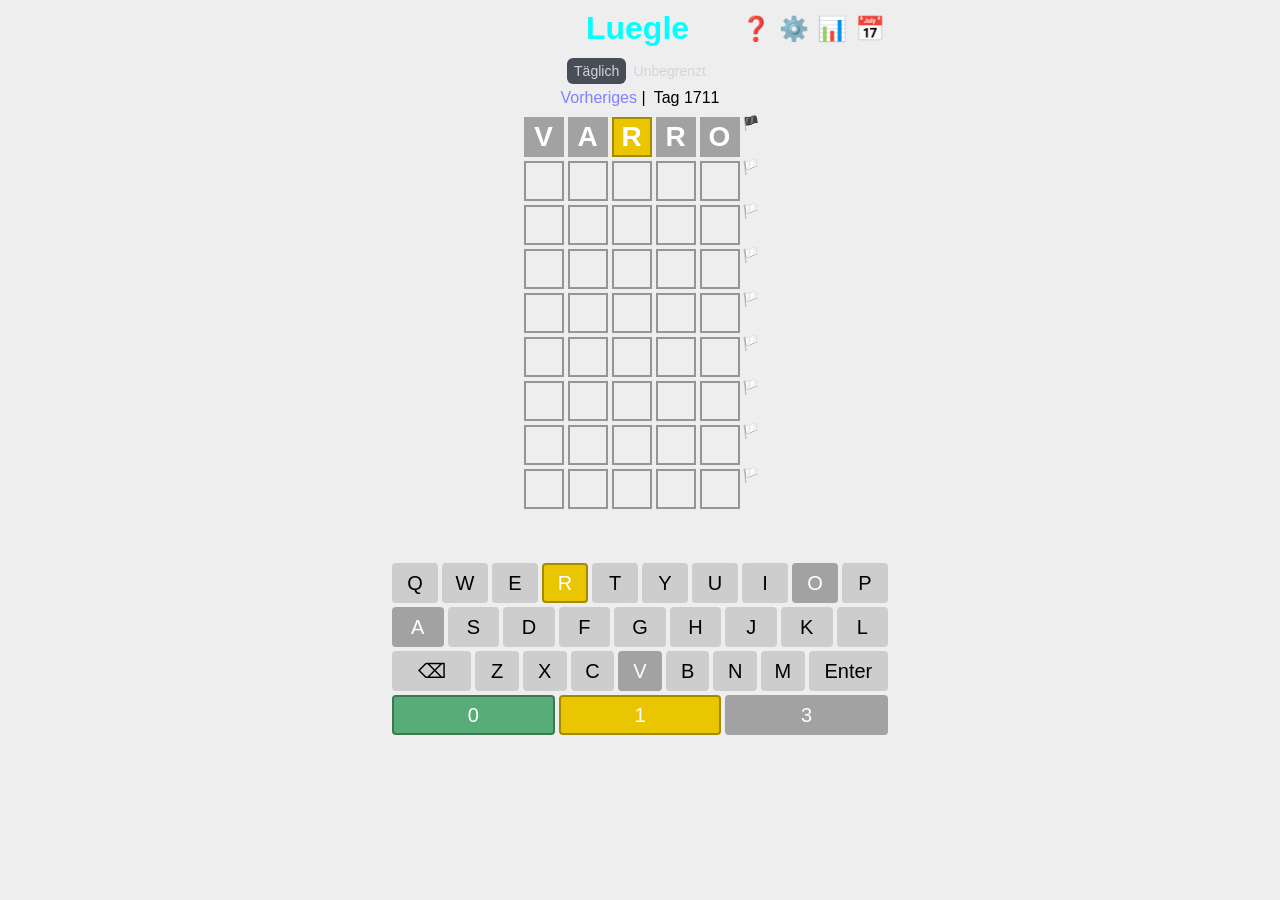
==== index.html @ a7e0c1d6 "Added Luegl" ====
<!doctype html><html lang="en"><head><meta charset="utf-8"/><link rel="icon" href="/favicon.png"/><meta name="viewport" content="width=device-width,initial-scale=1"/><meta name="theme-color" content="#57ac57"/><link rel="apple-touch-icon" href="/favicon.png"/><link rel="manifest" href="/manifest.json"/><title>Luegle</title><script>"serviceWorker"in navigator&&navigator.serviceWorker.register("service-worker.js").then((function(e){console.log("Registration successful")})).catch((function(e){console.log("Service worker registration failed, error:",e)}))</script><script defer="defer" src="/static/js/main.f030b0e7.js"></script><link href="/static/css/main.cc016da8.css" rel="stylesheet"></head><body><noscript>You need to enable JavaScript to run this app.</noscript><div id="root"></div></body></html>
---- static/css/main.cc016da8.css ----
body{-webkit-font-smoothing:antialiased;-moz-osx-font-smoothing:grayscale;font-family:-apple-system,BlinkMacSystemFont,Segoe UI,Roboto,Bylynn Sans,Oxygen,Ubuntu,Cantarell,Fira Sans,Droid Sans,Helvetica Neue,sans-serif;margin:10px}code{font-family:source-code-pro,Menlo,Monaco,Consolas,Courier New,monospace}*{box-sizing:border-box}body{background-color:#eee;text-align:center}.Row{align-items:center;display:flex;justify-content:center}.Row-letter,.Row-letter-color{align-items:center;border:2px solid hsla(0,0%,50%,.8);display:flex;flex:1 1;font-size:28px;font-weight:700;height:40px;justify-content:center;margin:2px;max-width:40px;text-transform:uppercase}.Fib-flag-container{display:flex;flex-direction:column;height:40px;position:absolute;width:40px}.Fib-flag{align-self:flex-start;font-size:14px}.Row-annotation{-webkit-margin-start:16px;margin-inline-start:16px;margin-left:-80px;padding-left:80px;pointer-events:none;text-align:end;width:5em}.App-container{display:flex;flex-direction:column;justify-content:center;margin:0 auto;max-width:500px;position:relative}.App-container h1{margin-bottom:5px;margin-top:0}.Game,h1{-webkit-user-select:none;-ms-user-select:none;user-select:none}.Game,table.Game-rows{display:flex;flex-direction:column}table.Game-rows{margin:auto}table.Game-rows:focus{outline:none}.Game-keyboard,table.Game-rows>tbody{display:flex;flex-direction:column}.Game-keyboard-row{display:flex;flex-direction:row;justify-content:stretch}.Game-keyboard-button{align-items:center;background-color:#cdcdcd;border:2px solid transparent;border-radius:4px;color:inherit;cursor:pointer;display:flex;flex:1 1;font-family:inherit;font-size:20px;justify-content:center;margin:2px;min-height:40px;padding:2px;text-decoration:inherit;text-transform:capitalize}.Game-keyboard-button-wide{flex:2 1}.Game-keyboard-button:focus{outline:none}.letter-correct,.letter-correct-fin{background-color:#57ac78;border:2px solid rgba(0,0,0,.3);color:#fff!important}.letter-elsewhere,.letter-elsewhere-fin{background-color:#e9c601;border:2px solid rgba(0,0,0,.3);color:#fff!important}.letter-correct-fin{background-color:#57ac78}.letter-correct-fin,.letter-elsewhere-fin{border:2px solid rgba(0,0,0,.3);color:#fff!important}.letter-elsewhere-fin{background-color:#e9c601}.App-container.color-blind .Game-keyboard-button.letter-correct-fin,.App-container.color-blind .Game-keyboard-button.letter-elsewhere-fin,.Game-keyboard-button.letter-correct-fin,.Game-keyboard-button.letter-elsewhere-fin,.letter-absent{background-color:#a2a2a2;border:2px solid transparent;color:#fff!important}.letter-known-fib{border:2px dotted #000}body.dark{background-color:#404040;color:#e0e0e0;color-scheme:dark}body.dark .Game-keyboard-button{color:#404040}a,a:visited{color:#8080ff}a:active{color:#c7f}.Game-options{align-items:center;display:flex;justify-content:center;margin-bottom:.5rem}.Game-options>*+*{-webkit-margin-start:.5rem;margin-inline-start:.5rem}.Game-options button{min-width:4rem}.Game-name{color:cyan;font-style:inherit;margin-right:5px}.Game-modes{box-sizing:content-box;box-sizing:initial}.Game-stats{align-items:center;display:flex;flex-direction:column;justify-content:center;padding:16px 0;width:80%}.Game-stats h1{font-size:16px;font-weight:700;letter-spacing:.5px;text-align:center;text-transform:uppercase}.Game-stats-games{display:flex;flex-direction:row;padding-bottom:10px}.stat{flex:1 1}.stat-num{-webkit-font-feature-settings:"pnum";font-feature-settings:"pnum";font-size:36px;font-variant-numeric:proportional-nums;font-weight:400;letter-spacing:.05em}.stat-label,.stat-num{align-items:center;display:flex;justify-content:center;text-align:center}.stat-label{font-size:12px}.Game-stats-guesses{padding-bottom:10px;width:80%}.guess-stat{align-items:center;display:flex;padding-bottom:4px;width:100%}.guess-count,.guess-stat{font-size:14px;height:20px;line-height:20px}.guess-graph{height:100%;padding-left:4px;width:100%}.guess-bar{background-color:#000;display:flex;justify-content:flex-end;padding-right:7px;position:relative;width:0}.guess-bar,.guess-games{height:20px;line-height:20px}.guess-games{color:#fff;font-weight:700}.App-footer{font-size:80%;line-height:1.5;margin:-1rem 0 2rem}.App-about{line-height:1.4;margin-top:-1rem;text-align:left}.App-about b{background-color:#888;border-radius:2px;color:#fff;padding:1px 3px}.App-about b.green-bg{background-color:#57ac78}.App-about b.yellow-bg{background-color:#e9c601}.Game-seed-info{-webkit-font-feature-settings:"tnum";font-feature-settings:"tnum";font-variant-numeric:tabular-nums;margin-top:1em;opacity:.7}.Game-sr-feedback,.sr-only{height:1px;left:-10000px;overflow:hidden;position:absolute;top:auto;width:1px}.Settings{font-size:18px;text-align:left}.Settings-setting{align-items:top;display:flex;margin:8px}.Settings-setting input{height:18px;width:18px}.Settings-setting input[type=range]{height:18px;width:50px}.Settings-setting label{-webkit-margin-start:8px;-webkit-margin-end:8px;margin-inline-end:8px;margin-inline-start:8px}.top-right{position:absolute;right:5px;top:5px}.emoji-link{background:none;border:none;cursor:pointer;font-size:24px;padding:0;text-decoration:none}.top-right>*+*{-webkit-margin-start:8px;margin-inline-start:8px}.App-container.color-blind .App-about b.green-bg,.App-container.color-blind .letter-correct,.App-container.color-blind .letter-correct-fin{background-color:#f5793a}.App-container.color-blind .App-about b.yellow-bg,.App-container.color-blind .letter-elsewhere,.App-container.color-blind .letter-elsewhere-fin{background-color:#85c0f9}.react-calendar__tile pre{font-size:6px;height:100%}.ModeEnabled,a{text-decoration:inherit}.ModeEnabled{border-radius:.375rem;font-size:.875rem;font-weight:500;line-height:1.25rem;padding:.3rem .45rem;transition-duration:.15s;transition-property:color,background-color,border-color,fill,stroke,-webkit-text-decoration-color;transition-property:color,background-color,border-color,text-decoration-color,fill,stroke;transition-property:color,background-color,border-color,text-decoration-color,fill,stroke,-webkit-text-decoration-color;transition-timing-function:cubic-bezier(.4,0,.2,1)}.ModeDisabled:hover,.ModeEnabled{background-color:#484d57!important;color:#d1d5db}.ModeDisabled.dark:hover,.ModeEnabled.dark{background-color:#414852!important;color:#d1d5db}.ModeDisabled{border-radius:.375rem;color:#d1d5db;font-size:.875rem;font-weight:500;line-height:1.25rem;padding:.3rem .45rem;text-decoration:inherit;transition-duration:.15s;transition-property:color,background-color,border-color,fill,stroke,-webkit-text-decoration-color;transition-property:color,background-color,border-color,text-decoration-color,fill,stroke;transition-property:color,background-color,border-color,text-decoration-color,fill,stroke,-webkit-text-decoration-color;transition-timing-function:cubic-bezier(.4,0,.2,1)}.News{text-align:justify}
/*# sourceMappingURL=main.cc016da8.css.map*/
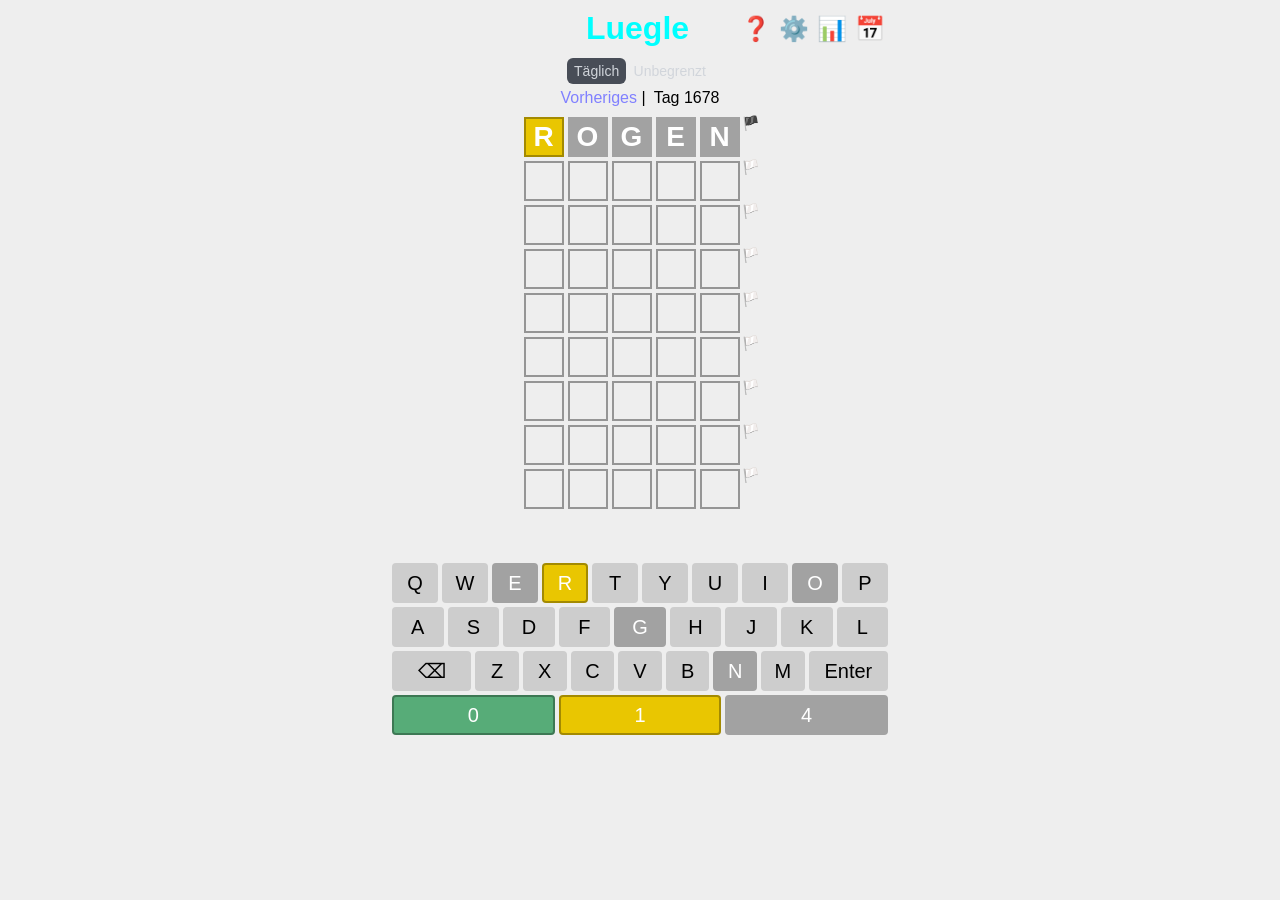
==== commit ce909d2c: "changed icon" ====
--- a/index.html
+++ b/index.html
@@ -1 +1 @@
-<!doctype html><html lang="en"><head><meta charset="utf-8"/><link rel="icon" href="/favicon.png"/><meta name="viewport" content="width=device-width,initial-scale=1"/><meta name="theme-color" content="#57ac57"/><link rel="apple-touch-icon" href="/favicon.png"/><link rel="manifest" href="/manifest.json"/><title>Luegle</title><script>"serviceWorker"in navigator&&navigator.serviceWorker.register("service-worker.js").then((function(e){console.log("Registration successful")})).catch((function(e){console.log("Service worker registration failed, error:",e)}))</script><script defer="defer" src="/static/js/main.f030b0e7.js"></script><link href="/static/css/main.cc016da8.css" rel="stylesheet"></head><body><noscript>You need to enable JavaScript to run this app.</noscript><div id="root"></div></body></html>+<!doctype html><html lang="en"><head><meta charset="utf-8"/><link rel="icon" href="/favicon.png"/><meta name="viewport" content="width=device-width,initial-scale=1"/><meta name="theme-color" content="#57ac57"/><link rel="apple-touch-icon" href="/favicon.jpg"/><link rel="manifest" href="/manifest.json"/><title>Luegle</title><script>"serviceWorker"in navigator&&navigator.serviceWorker.register("service-worker.js").then((function(e){console.log("Registration successful")})).catch((function(e){console.log("Service worker registration failed, error:",e)}))</script><script defer="defer" src="/static/js/main.f030b0e7.js"></script><link href="/static/css/main.cc016da8.css" rel="stylesheet"></head><body><noscript>You need to enable JavaScript to run this app.</noscript><div id="root"></div></body></html>
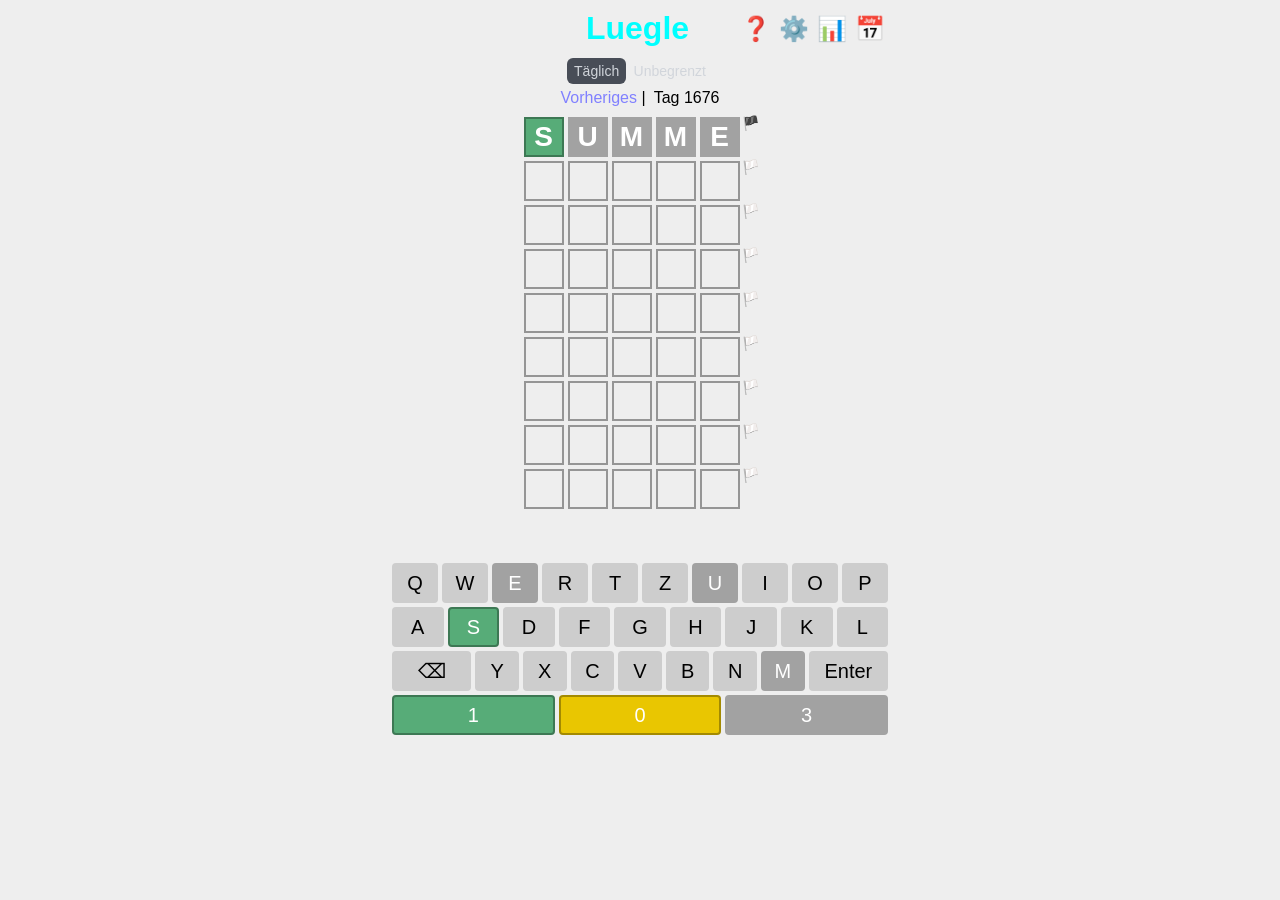
==== commit d2f22101: "Upload new Luegle" ====
--- a/index.html
+++ b/index.html
@@ -1 +1 @@
-<!doctype html><html lang="en"><head><meta charset="utf-8"/><link rel="icon" href="/favicon.png"/><meta name="viewport" content="width=device-width,initial-scale=1"/><meta name="theme-color" content="#57ac57"/><link rel="apple-touch-icon" href="/favicon.jpg"/><link rel="manifest" href="/manifest.json"/><title>Luegle</title><script>"serviceWorker"in navigator&&navigator.serviceWorker.register("service-worker.js").then((function(e){console.log("Registration successful")})).catch((function(e){console.log("Service worker registration failed, error:",e)}))</script><script defer="defer" src="/static/js/main.f030b0e7.js"></script><link href="/static/css/main.cc016da8.css" rel="stylesheet"></head><body><noscript>You need to enable JavaScript to run this app.</noscript><div id="root"></div></body></html>+<!doctype html><html lang="en"><head><meta charset="utf-8"/><link rel="icon" href="/favicon.png"/><meta name="viewport" content="width=device-width,initial-scale=1"/><meta name="theme-color" content="#57ac57"/><link rel="apple-touch-icon" href="/favicon.png"/><link rel="manifest" href="/manifest.json"/><title>Luegle</title><script>"serviceWorker"in navigator&&navigator.serviceWorker.register("service-worker.js").then((function(e){console.log("Registration successful")})).catch((function(e){console.log("Service worker registration failed, error:",e)}))</script><script defer="defer" src="/static/js/main.9047276f.js"></script><link href="/static/css/main.cc016da8.css" rel="stylesheet"></head><body><noscript>You need to enable JavaScript to run this app.</noscript><div id="root"></div></body></html>
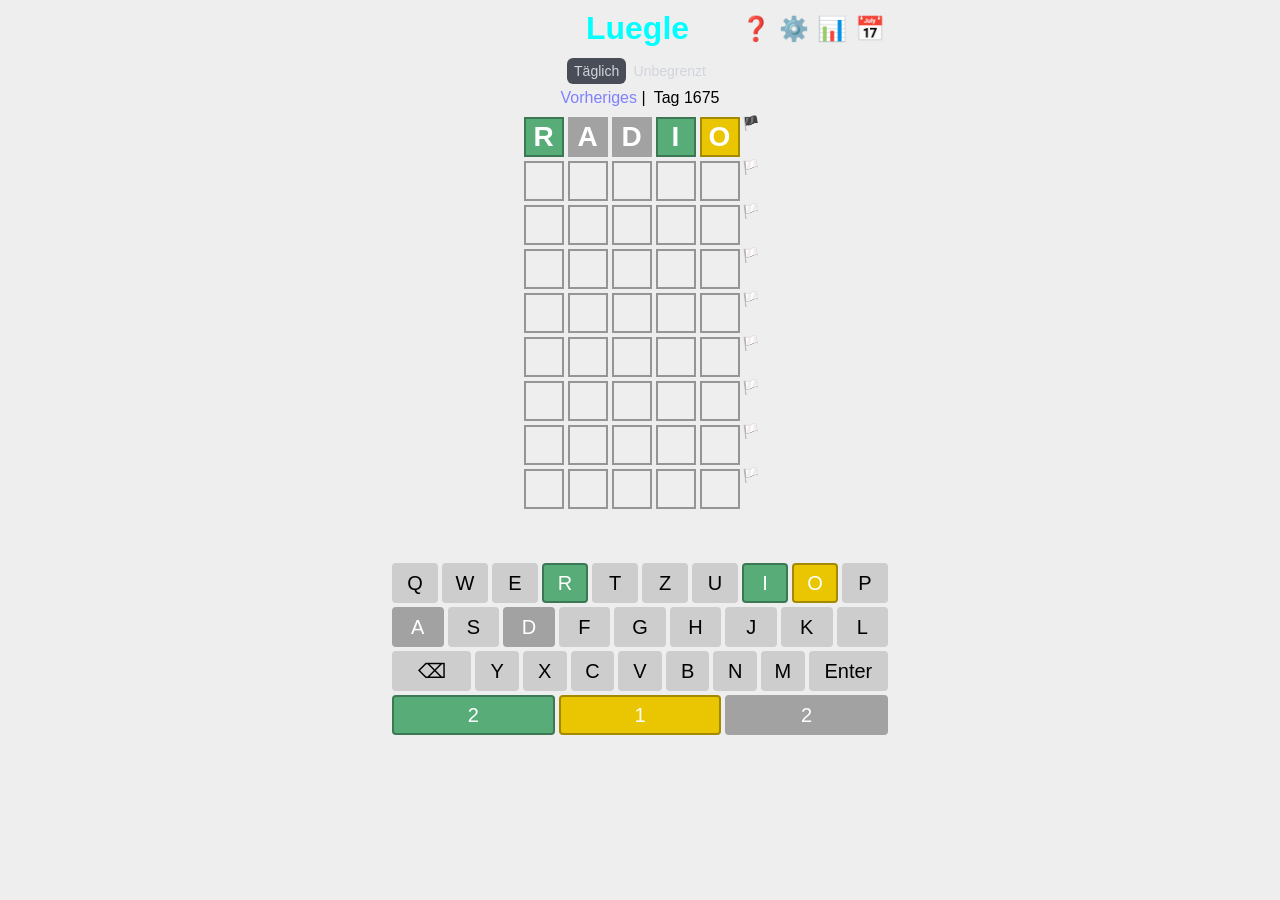
==== commit e4c2cadf: "Update Luegl" ====
--- a/index.html
+++ b/index.html
@@ -1 +1 @@
-<!doctype html><html lang="en"><head><meta charset="utf-8"/><link rel="icon" href="/favicon.png"/><meta name="viewport" content="width=device-width,initial-scale=1"/><meta name="theme-color" content="#57ac57"/><link rel="apple-touch-icon" href="/favicon.png"/><link rel="manifest" href="/manifest.json"/><title>Luegle</title><script>"serviceWorker"in navigator&&navigator.serviceWorker.register("service-worker.js").then((function(e){console.log("Registration successful")})).catch((function(e){console.log("Service worker registration failed, error:",e)}))</script><script defer="defer" src="/static/js/main.9047276f.js"></script><link href="/static/css/main.cc016da8.css" rel="stylesheet"></head><body><noscript>You need to enable JavaScript to run this app.</noscript><div id="root"></div></body></html>+<!doctype html><html lang="en"><head><meta charset="utf-8"/><link rel="icon" href="/favicon.png"/><meta name="viewport" content="width=device-width,initial-scale=1"/><meta name="theme-color" content="#57ac57"/><link rel="apple-touch-icon" href="/favicon.png"/><link rel="manifest" href="/manifest.json"/><title>Luegle</title><script>"serviceWorker"in navigator&&navigator.serviceWorker.register("service-worker.js").then((function(e){console.log("Registration successful")})).catch((function(e){console.log("Service worker registration failed, error:",e)}))</script><script defer="defer" src="/static/js/main.177aa42b.js"></script><link href="/static/css/main.cc016da8.css" rel="stylesheet"></head><body><noscript>You need to enable JavaScript to run this app.</noscript><div id="root"></div></body></html>
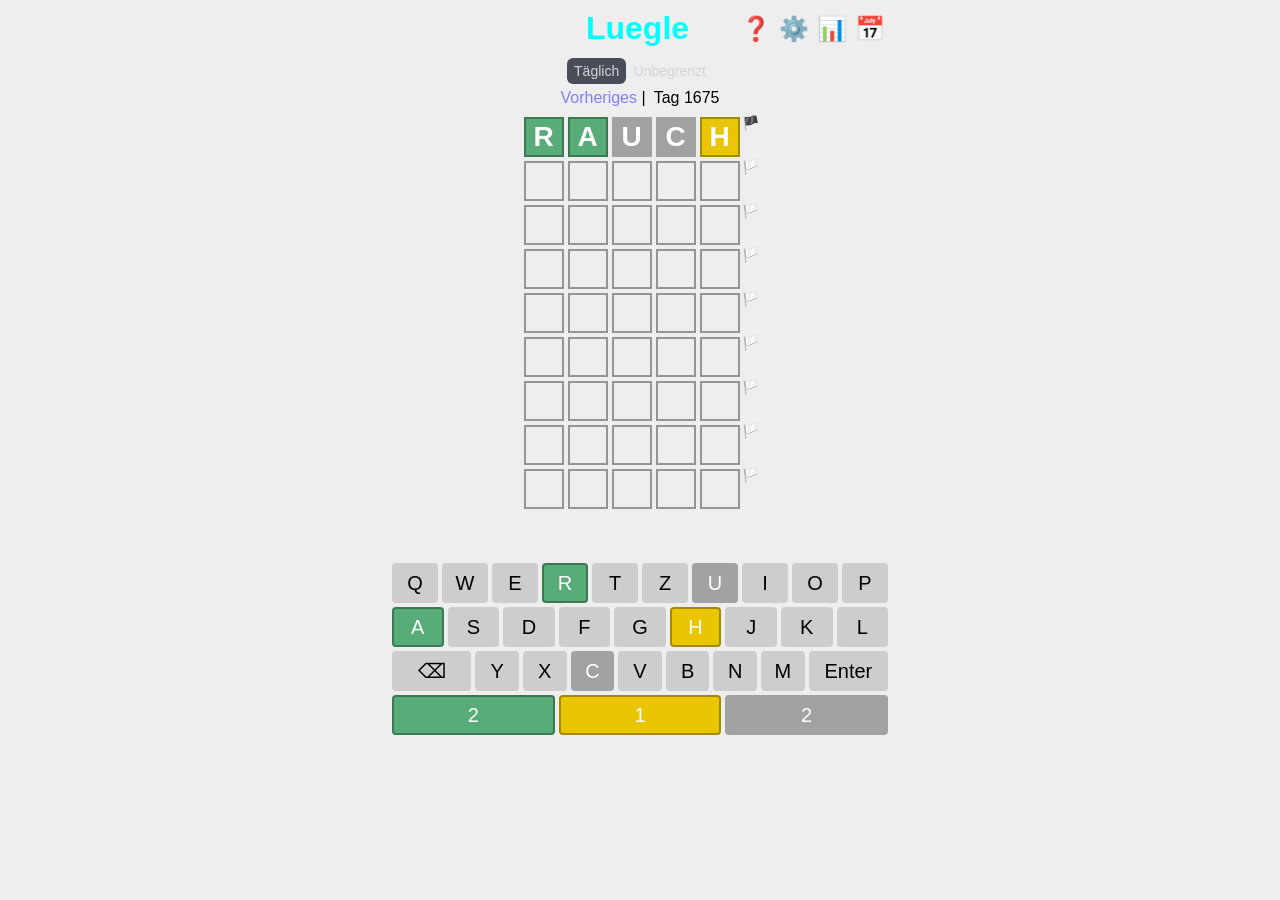
==== commit ac099b13: "changed dictionary" ====
--- a/index.html
+++ b/index.html
@@ -1 +1 @@
-<!doctype html><html lang="en"><head><meta charset="utf-8"/><link rel="icon" href="/favicon.png"/><meta name="viewport" content="width=device-width,initial-scale=1"/><meta name="theme-color" content="#57ac57"/><link rel="apple-touch-icon" href="/favicon.png"/><link rel="manifest" href="/manifest.json"/><title>Luegle</title><script>"serviceWorker"in navigator&&navigator.serviceWorker.register("service-worker.js").then((function(e){console.log("Registration successful")})).catch((function(e){console.log("Service worker registration failed, error:",e)}))</script><script defer="defer" src="/static/js/main.177aa42b.js"></script><link href="/static/css/main.cc016da8.css" rel="stylesheet"></head><body><noscript>You need to enable JavaScript to run this app.</noscript><div id="root"></div></body></html>+<!doctype html><html lang="en"><head><meta charset="utf-8"/><link rel="icon" href="/favicon.png"/><meta name="viewport" content="width=device-width,initial-scale=1"/><meta name="theme-color" content="#57ac57"/><link rel="apple-touch-icon" href="/favicon.png"/><link rel="manifest" href="/manifest.json"/><title>Luegle</title><script>"serviceWorker"in navigator&&navigator.serviceWorker.register("service-worker.js").then((function(e){console.log("Registration successful")})).catch((function(e){console.log("Service worker registration failed, error:",e)}))</script><script defer="defer" src="/static/js/main.ae777674.js"></script><link href="/static/css/main.cc016da8.css" rel="stylesheet"></head><body><noscript>You need to enable JavaScript to run this app.</noscript><div id="root"></div></body></html>
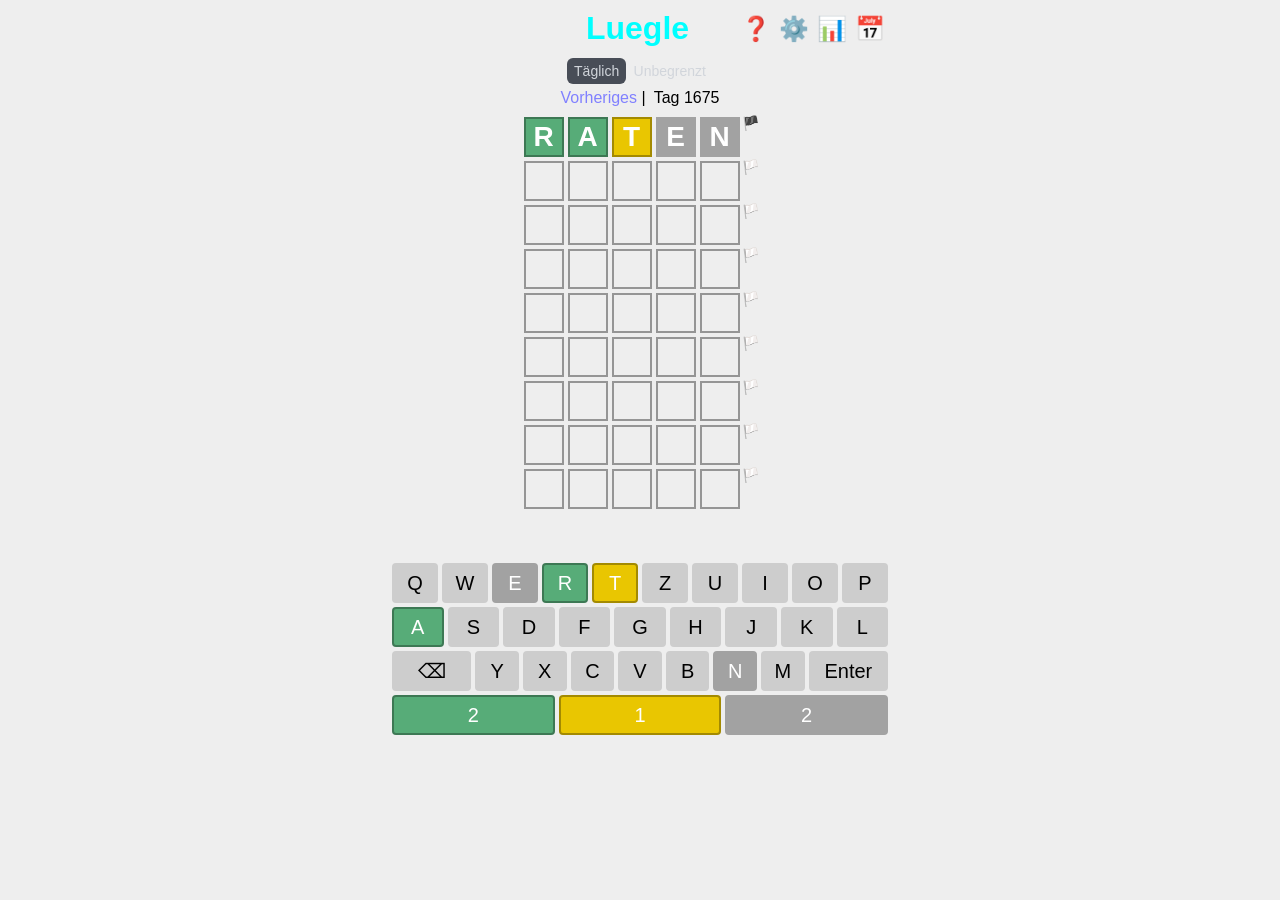
==== commit 0524f0e3: "Neue Wörter hinzugefügt" ====
--- a/index.html
+++ b/index.html
@@ -1 +1 @@
-<!doctype html><html lang="en"><head><meta charset="utf-8"/><link rel="icon" href="/favicon.png"/><meta name="viewport" content="width=device-width,initial-scale=1"/><meta name="theme-color" content="#57ac57"/><link rel="apple-touch-icon" href="/favicon.png"/><link rel="manifest" href="/manifest.json"/><title>Luegle</title><script>"serviceWorker"in navigator&&navigator.serviceWorker.register("service-worker.js").then((function(e){console.log("Registration successful")})).catch((function(e){console.log("Service worker registration failed, error:",e)}))</script><script defer="defer" src="/static/js/main.ae777674.js"></script><link href="/static/css/main.cc016da8.css" rel="stylesheet"></head><body><noscript>You need to enable JavaScript to run this app.</noscript><div id="root"></div></body></html>+<!doctype html><html lang="en"><head><meta charset="utf-8"/><link rel="icon" href="/favicon.png"/><meta name="viewport" content="width=device-width,initial-scale=1"/><meta name="theme-color" content="#57ac57"/><link rel="apple-touch-icon" href="/favicon.png"/><link rel="manifest" href="/manifest.json"/><title>Luegle</title><script>"serviceWorker"in navigator&&navigator.serviceWorker.register("service-worker.js").then((function(e){console.log("Registration successful")})).catch((function(e){console.log("Service worker registration failed, error:",e)}))</script><script defer="defer" src="/static/js/main.3db07102.js"></script><link href="/static/css/main.cc016da8.css" rel="stylesheet"></head><body><noscript>You need to enable JavaScript to run this app.</noscript><div id="root"></div></body></html>
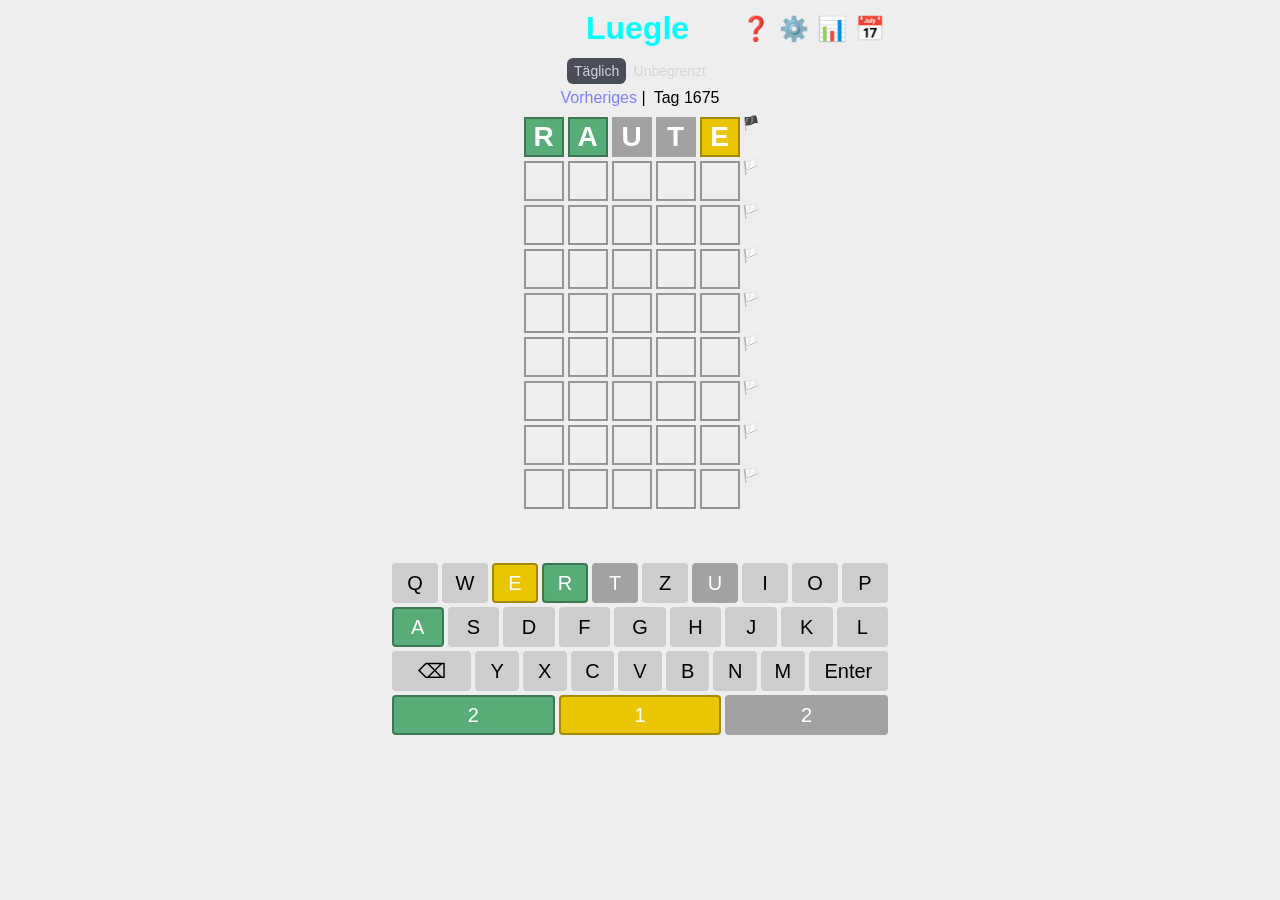
==== commit 9b273626: "New Words Added new Words" ====
--- a/index.html
+++ b/index.html
@@ -1 +1 @@
-<!doctype html><html lang="en"><head><meta charset="utf-8"/><link rel="icon" href="/favicon.png"/><meta name="viewport" content="width=device-width,initial-scale=1"/><meta name="theme-color" content="#57ac57"/><link rel="apple-touch-icon" href="/favicon.png"/><link rel="manifest" href="/manifest.json"/><title>Luegle</title><script>"serviceWorker"in navigator&&navigator.serviceWorker.register("service-worker.js").then((function(e){console.log("Registration successful")})).catch((function(e){console.log("Service worker registration failed, error:",e)}))</script><script defer="defer" src="/static/js/main.3db07102.js"></script><link href="/static/css/main.cc016da8.css" rel="stylesheet"></head><body><noscript>You need to enable JavaScript to run this app.</noscript><div id="root"></div></body></html>+<!doctype html><html lang="en"><head><meta charset="utf-8"/><link rel="icon" href="/favicon.png"/><meta name="viewport" content="width=device-width,initial-scale=1"/><meta name="theme-color" content="#57ac57"/><link rel="apple-touch-icon" href="/favicon.png"/><link rel="manifest" href="/manifest.json"/><title>Luegle</title><script>"serviceWorker"in navigator&&navigator.serviceWorker.register("service-worker.js").then((function(e){console.log("Registration successful")})).catch((function(e){console.log("Service worker registration failed, error:",e)}))</script><script defer="defer" src="/static/js/main.8bd07b65.js"></script><link href="/static/css/main.cc016da8.css" rel="stylesheet"></head><body><noscript>You need to enable JavaScript to run this app.</noscript><div id="root"></div></body></html>
